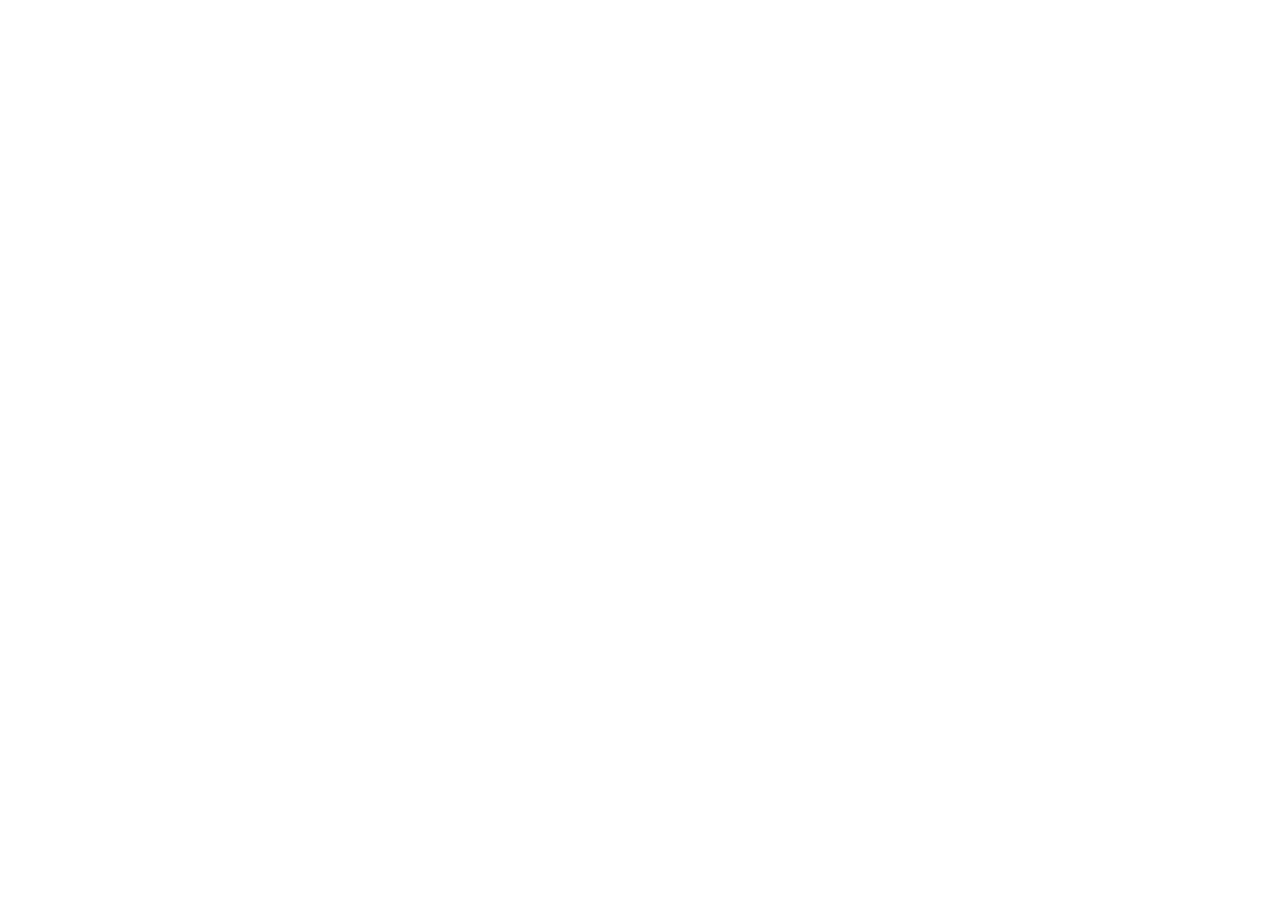
==== coffee-rush/index.html @ 92582ade "Add Coffee Rush to Aura & Oak Arcade: index.html" ====
<!doctype html>
<html lang="en">
  <head>
    <meta charset="UTF-8" />
    <meta name="viewport" content="width=device-width, initial-scale=1.0, maximum-scale=1.0, user-scalable=no" />
    <meta name="theme-color" content="#0B3325" />
    <meta name="description" content="Coffee Rush by Aura & Oak - a premium endless runner." />
    <title>Coffee Rush | Aura &amp; Oak</title>
    <script type="module" crossorigin src="./assets/index-nENcmsKz.js"></script>
    <link rel="stylesheet" crossorigin href="./assets/index-U_F7wojw.css">
  </head>
  <body>
    <div id="root"></div>
  </body>
</html>
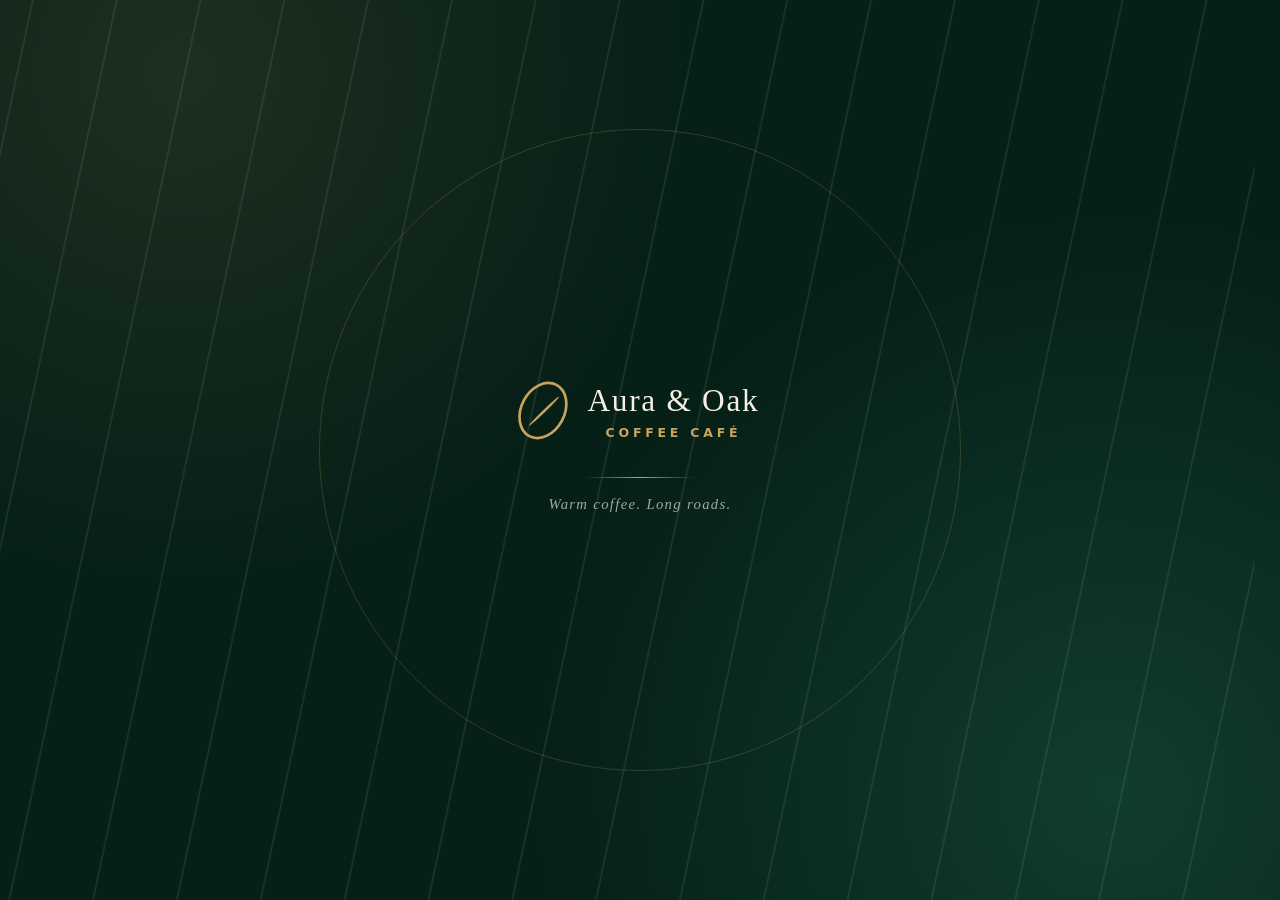
==== commit 6665abcf: "Fix Coffee Rush mobile layout: index.html" ====
--- a/coffee-rush/index.html
+++ b/coffee-rush/index.html
@@ -6,8 +6,8 @@
     <meta name="theme-color" content="#0B3325" />
     <meta name="description" content="Coffee Rush by Aura & Oak - a premium endless runner." />
     <title>Coffee Rush | Aura &amp; Oak</title>
-    <script type="module" crossorigin src="./assets/index-nENcmsKz.js"></script>
-    <link rel="stylesheet" crossorigin href="./assets/index-U_F7wojw.css">
+    <script type="module" crossorigin src="./assets/index-BvyMLfDd.js"></script>
+    <link rel="stylesheet" crossorigin href="./assets/index-C_2FrzP0.css">
   </head>
   <body>
     <div id="root"></div>
--- a/coffee-rush/assets/index-C_2FrzP0.css
+++ b/coffee-rush/assets/index-C_2FrzP0.css
@@ -0,0 +1 @@
+:root{color:#f5f0e4;background:#061f17;font-family:Inter,ui-sans-serif,system-ui,-apple-system,BlinkMacSystemFont,Segoe UI,sans-serif;font-synthesis:none;text-rendering:optimizeLegibility;--forest: #0b3325;--forest-deep: #061f17;--forest-soft: #174d39;--gold: #c9a45c;--gold-light: #e6ca88;--cream: #f5f0e4;--black: #111111;--danger: #9f4a3f;--line: rgba(201, 164, 92, .34);--muted: rgba(245, 240, 228, .65)}*{box-sizing:border-box;-webkit-tap-highlight-color:transparent}html,body,#root{min-width:320px;min-height:100%;margin:0}body{min-height:100vh;min-height:100svh;overflow-x:hidden;background:var(--forest-deep)}button{font:inherit}button:focus-visible{outline:2px solid var(--cream);outline-offset:3px}.screen{position:relative;min-height:100vh;min-height:100svh;overflow:hidden;background:radial-gradient(circle at 14% 8%,rgba(201,164,92,.12),transparent 32rem),radial-gradient(circle at 87% 88%,rgba(23,77,57,.65),transparent 36rem),var(--forest-deep)}.screen:before,.screen:after{content:"";position:absolute;z-index:0;width:220px;height:340px;opacity:.08;pointer-events:none;background:radial-gradient(ellipse at 37% 20%,var(--gold) 0 11%,transparent 12%),radial-gradient(ellipse at 67% 35%,var(--gold) 0 11%,transparent 12%),radial-gradient(ellipse at 31% 51%,var(--gold) 0 11%,transparent 12%),radial-gradient(ellipse at 65% 67%,var(--gold) 0 11%,transparent 12%),linear-gradient(72deg,transparent 49%,var(--gold) 49.5% 50.5%,transparent 51%)}.screen:before{top:-90px;left:-60px;transform:rotate(-25deg)}.screen:after{right:-50px;bottom:-95px;transform:rotate(155deg)}.brand-logo{position:relative;z-index:2;display:inline-flex;align-items:center;gap:16px}.brand-logo__bean{position:relative;width:34px;height:45px;border:2px solid var(--gold);border-radius:50%;transform:rotate(28deg)}.brand-logo__bean:after{content:"";position:absolute;top:5px;bottom:5px;left:50%;width:2px;border-radius:50%;background:var(--gold);transform:rotate(18deg)}.brand-logo__copy strong,.brand-logo__copy small{display:block}.brand-logo__copy strong{font-family:Georgia,Times New Roman,serif;font-size:1.45rem;font-weight:500;letter-spacing:.055em}.brand-logo__copy small{margin-top:4px;color:var(--gold);font-size:.58rem;font-weight:800;letter-spacing:.3em;text-transform:uppercase}.brand-logo--compact{gap:10px}.brand-logo--compact .brand-logo__bean{width:24px;height:33px}.brand-logo--compact .brand-logo__copy strong{font-size:1rem}.brand-logo--compact .brand-logo__copy small{font-size:.47rem}.eyebrow{margin:0 0 13px;color:var(--gold);font-size:.68rem;font-weight:850;letter-spacing:.28em;text-transform:uppercase}.menu-button{min-height:48px;padding:0 24px;cursor:pointer;border:1px solid var(--gold);border-radius:999px;color:var(--forest-deep);background:var(--gold);box-shadow:0 12px 30px #0003;font-size:.7rem;font-weight:850;letter-spacing:.14em;text-transform:uppercase;transition:color .16s ease,background .16s ease,transform .16s ease}.menu-button:hover{color:var(--cream);background:transparent;transform:translateY(-2px)}.menu-button--secondary{color:var(--gold-light);background:#061f1773;box-shadow:none}.menu-button--secondary:hover{color:var(--forest-deep);background:var(--gold)}.menu-button--danger{border-color:#9f4a3fcc;color:#e3a49a}.menu-button--danger:hover{color:var(--cream);background:var(--danger)}.splash-screen{display:grid;place-items:center}.splash-screen:before{width:min(52vw,640px);height:min(52vw,640px);top:50%;left:50%;border:1px solid rgba(201,164,92,.22);border-radius:50%;background:transparent;opacity:1;transform:translate(-50%,-50%);animation:splash-pulse 2.1s ease-in-out infinite}.splash-screen:after{display:none}.splash-content{position:relative;z-index:2;text-align:center;animation:splash-enter 1.2s ease both}.splash-content .brand-logo{transform:scale(1.35)}.splash-line{width:110px;height:1px;margin:40px auto 18px;background:linear-gradient(90deg,transparent,var(--gold),transparent)}.splash-content p{margin:0;color:var(--muted);font-family:Georgia,Times New Roman,serif;font-size:.92rem;font-style:italic;letter-spacing:.09em}.splash-rain,.rain-layer{position:absolute;inset:-30%;z-index:1;opacity:.13;pointer-events:none;background:repeating-linear-gradient(102deg,transparent 0 43px,rgba(196,221,215,.7) 44px 45px,transparent 46px 82px);transform:translate(-20%);animation:rain .85s linear infinite}.menu-screen{display:flex;flex-direction:column;padding:24px clamp(20px,5vw,72px) 20px}.menu-header,.menu-layout,.menu-footer{position:relative;z-index:3;width:min(1320px,100%);margin-right:auto;margin-left:auto}.menu-header{display:flex;align-items:center;justify-content:space-between;min-height:62px;padding-bottom:18px;border-bottom:1px solid var(--line)}.menu-header__tag{color:#f5f0e47a;font-size:.62rem;font-weight:750;letter-spacing:.18em;text-transform:uppercase}.menu-header__actions{display:flex;align-items:center;gap:18px}.arcade-back-link{padding:9px 14px;border:1px solid rgba(201,164,92,.45);border-radius:999px;color:var(--gold-light);font-size:.56rem;font-weight:800;letter-spacing:.12em;text-decoration:none;text-transform:uppercase;transition:color .15s ease,background .15s ease}.arcade-back-link:hover{color:var(--forest-deep);background:var(--gold)}.menu-footer span:last-child{text-align:right}.menu-layout{display:grid;flex:1;grid-template-columns:minmax(0,1fr) minmax(330px,.8fr);align-items:center;gap:clamp(35px,7vw,100px);padding:26px 0}.menu-hero h1{margin:0;font-family:Georgia,Times New Roman,serif;font-size:clamp(4.4rem,10vw,9.2rem);font-weight:500;letter-spacing:-.07em;line-height:.72;text-transform:uppercase}.menu-hero h1 em{display:block;margin-left:.48em;color:var(--gold-light);font-weight:500;text-transform:none}.menu-story{max-width:620px;margin:34px 0 30px;color:var(--muted);font-family:Georgia,Times New Roman,serif;font-size:clamp(.95rem,1.7vw,1.14rem);line-height:1.65}.menu-actions{display:grid;grid-template-columns:repeat(2,minmax(140px,210px));gap:10px}.hero-cup{position:relative;display:grid;place-items:center;min-height:420px;filter:drop-shadow(0 32px 35px rgba(0,0,0,.28))}.hero-cup:before,.hero-cup:after{content:"";position:absolute;width:min(32vw,410px);aspect-ratio:1;border:1px solid rgba(201,164,92,.3);border-radius:50%}.hero-cup:after{width:min(25vw,320px);opacity:.58}.hero-cup__body{position:relative;z-index:2;width:210px;height:180px;border-radius:22px 22px 82px 82px;background:var(--cream);box-shadow:inset 0 -24px #c9a45c1f;transform:rotate(-4deg);animation:cup-float 3.2s ease-in-out infinite}.hero-cup__body:before{content:"";position:absolute;top:43px;right:-74px;width:76px;height:72px;border:13px solid var(--cream);border-left:0;border-radius:0 50% 50% 0}.hero-cup__coffee{position:absolute;top:-8px;right:16px;left:16px;height:35px;border:8px solid var(--cream);border-radius:50%;background:#37251b;box-shadow:inset 0 0 0 5px #c9a45c8c}.hero-cup__face{position:absolute;top:78px;left:0;width:100%;color:var(--forest-deep);font-size:2.2rem;font-weight:900;letter-spacing:1.5rem;text-align:center;text-indent:1.5rem}.hero-cup__face:after{content:"";position:absolute;bottom:-22px;left:50%;width:35px;height:17px;border-bottom:4px solid var(--forest-deep);border-radius:50%;transform:translate(-50%)}.hero-cup__steam{position:absolute;z-index:4;width:26px;height:115px;border:4px solid var(--gold);border-right:0;border-bottom:0;border-radius:50%;opacity:.72;animation:steam 2.1s ease-in-out infinite}.hero-cup__steam--one{top:5px;margin-left:-48px}.hero-cup__steam--two{top:26px;margin-left:44px;transform:scale(.72) rotate(-13deg);animation-delay:-.8s}.hero-cup__shadow{position:absolute;z-index:1;width:245px;height:38px;margin-top:250px;border-radius:50%;background:#00000057;filter:blur(7px);animation:shadow-pulse 3.2s ease-in-out infinite}.hero-beans i{position:absolute;z-index:3;width:24px;height:34px;border:3px solid var(--gold);border-radius:50%}.hero-beans i:after{content:"";position:absolute;top:4px;bottom:4px;left:50%;width:2px;background:var(--gold)}.hero-beans i:nth-child(1){top:83px;left:12%;transform:rotate(28deg)}.hero-beans i:nth-child(2){right:3%;bottom:93px;transform:rotate(-24deg) scale(.8)}.hero-beans i:nth-child(3){bottom:48px;left:20%;transform:rotate(48deg) scale(.62)}.menu-footer{display:flex;justify-content:space-between;gap:20px;padding-top:17px;border-top:1px solid var(--line);color:#f5f0e46e;font-size:.59rem;font-weight:750;letter-spacing:.13em;text-transform:uppercase}.menu-city{position:absolute;right:0;bottom:0;left:0;z-index:0;height:30%;opacity:.24}.menu-city span{position:absolute;bottom:0;width:18%;background:#020d0a}.menu-city span:nth-child(1){left:0;height:55%}.menu-city span:nth-child(2){left:17%;height:75%}.menu-city span:nth-child(3){left:41%;height:43%}.menu-city span:nth-child(4){left:61%;height:68%}.menu-city span:nth-child(5){right:0;height:52%}.panel-screen{display:grid;place-items:center;padding:28px}.panel-shell{position:relative;z-index:2;width:min(900px,100%);padding:clamp(24px,5vw,54px);border:1px solid rgba(201,164,92,.55);border-radius:28px;background:linear-gradient(145deg,#0b3325f7,#061f17fa);box-shadow:0 32px 90px #00000059}.panel-shell--narrow{width:min(690px,100%)}.panel-heading{margin:clamp(36px,6vw,64px) 0 28px}.panel-heading h1{margin:0;font-family:Georgia,Times New Roman,serif;font-size:clamp(2.8rem,8vw,5.8rem);font-weight:500;letter-spacing:-.05em;line-height:.9}.panel-heading>p:last-child{max-width:520px;margin:18px 0 0;color:var(--muted);font-family:Georgia,Times New Roman,serif;line-height:1.6}.panel-actions{display:flex;flex-wrap:wrap;gap:10px;margin-top:28px}.leaderboard{overflow:hidden;border:1px solid var(--line);border-radius:16px}.leaderboard__head,.leaderboard__row{display:grid;grid-template-columns:.6fr 1.2fr 1fr .7fr;align-items:center;gap:14px;padding:13px 18px}.leaderboard__head{color:var(--gold);background:#c9a45c14;font-size:.56rem;font-weight:850;letter-spacing:.14em;text-transform:uppercase}.leaderboard__row{min-height:51px;border-top:1px solid rgba(201,164,92,.15);color:var(--muted);font-size:.84rem}.leaderboard__row strong{color:var(--cream);font-size:1rem}.leaderboard__row .rank{color:var(--gold-light);font-family:Georgia,Times New Roman,serif;font-size:1.05rem}.leaderboard__empty{display:grid;gap:8px;place-items:center;min-height:170px;padding:25px;color:var(--muted);text-align:center}.leaderboard__empty strong{color:var(--cream);font-family:Georgia,Times New Roman,serif;font-size:1.6rem;font-weight:500}.settings-list{display:grid;gap:10px}.setting-row{display:flex;align-items:center;justify-content:space-between;gap:22px;min-height:82px;padding:15px 18px;cursor:pointer;border:1px solid rgba(201,164,92,.25);border-radius:14px;color:var(--cream);background:#1111111f;text-align:left;transition:border-color .15s ease,background .15s ease}.setting-row:hover{border-color:var(--gold);background:#c9a45c14}.setting-row strong,.setting-row small{display:block}.setting-row strong{font-family:Georgia,Times New Roman,serif;font-size:1.08rem;font-weight:500}.setting-row small{margin-top:5px;color:var(--muted);line-height:1.35}.toggle{position:relative;flex:0 0 auto;width:55px;height:30px;border:1px solid var(--line);border-radius:999px;background:#1111115c;transition:background .16s ease}.toggle i{position:absolute;top:4px;left:4px;width:20px;height:20px;border-radius:50%;background:var(--muted);transition:transform .16s ease,background .16s ease}.toggle--on{background:var(--gold)}.toggle--on i{background:var(--forest-deep);transform:translate(25px)}.credit-card{display:grid;grid-template-columns:1fr 1.3fr;gap:0;overflow:hidden;border:1px solid var(--line);border-radius:16px}.credit-card span,.credit-card strong{padding:15px 18px;border-bottom:1px solid rgba(201,164,92,.14)}.credit-card span{color:var(--muted);font-size:.65rem;font-weight:800;letter-spacing:.1em;text-transform:uppercase}.credit-card strong{color:var(--gold-light);font-family:Georgia,Times New Roman,serif;font-weight:500}blockquote{margin:28px 0 0;color:var(--cream);font-family:Georgia,Times New Roman,serif;font-size:1.25rem;font-style:italic}.game-screen{position:relative;display:flex;flex-direction:column;min-height:100vh;min-height:100svh;overflow:hidden;color:var(--cream);background:radial-gradient(circle at 50% 0,rgba(201,164,92,.08),transparent 44rem),var(--forest-deep)}.game-topbar{position:relative;z-index:5;display:grid;grid-template-columns:minmax(130px,1fr) minmax(220px,1.3fr) minmax(130px,1fr);align-items:center;gap:20px;min-height:64px;padding:9px clamp(14px,3vw,38px);border-bottom:1px solid var(--line);background:#061f17f0;backdrop-filter:blur(14px)}.stage-name{overflow:hidden;text-align:center}.stage-name span,.stage-name strong{display:block;overflow:hidden;text-overflow:ellipsis;white-space:nowrap}.stage-name span{color:#f5f0e46b;font-size:.48rem;font-weight:800;letter-spacing:.17em;text-transform:uppercase}.stage-name strong{margin-top:3px;color:var(--gold-light);font-family:Georgia,Times New Roman,serif;font-size:.98rem;font-weight:500}.icon-button{display:flex;align-items:center;justify-content:center;justify-self:end;gap:6px;width:42px;height:42px;cursor:pointer;border:1px solid var(--gold);border-radius:50%;background:transparent}.icon-button span{width:4px;height:16px;border-radius:3px;background:var(--gold)}.icon-button:disabled{cursor:wait;opacity:.35}.game-stats{position:relative;z-index:5;display:grid;grid-template-columns:repeat(4,minmax(0,1fr));border-bottom:1px solid rgba(201,164,92,.18);background:#0b3325e6}.stat-block{min-width:0;padding:8px clamp(10px,2vw,24px);border-right:1px solid rgba(201,164,92,.15)}.stat-block:last-child{border-right:0}.stat-block span,.stat-block strong,.stat-block small{display:block}.stat-block span{color:#f5f0e470;font-size:.47rem;font-weight:850;letter-spacing:.14em;text-transform:uppercase}.stat-block strong{overflow:hidden;margin-top:2px;color:var(--gold-light);font-size:clamp(.88rem,2.3vw,1.22rem);line-height:1.05;text-overflow:ellipsis;white-space:nowrap}.stat-block small{color:var(--muted);font-size:.52rem}.stat-block--combo{position:relative}.power-bar{position:relative;z-index:5;display:flex;justify-content:center;gap:7px;min-height:37px;padding:5px 12px;overflow-x:auto;border-bottom:1px solid rgba(201,164,92,.16);background:#061f17e0;scrollbar-width:none}.power-bar::-webkit-scrollbar{display:none}.power-bar--empty{align-items:center;color:#f5f0e459;font-size:.56rem;font-weight:750;letter-spacing:.1em;text-transform:uppercase}.power-pill{display:flex;align-items:center;gap:6px;flex:0 0 auto;padding:3px 9px 3px 4px;border:1px solid var(--line);border-radius:999px;color:var(--cream);background:#174d39d9;font-size:.58rem;font-weight:750}.power-pill__icon{display:grid;place-items:center;width:23px;height:23px;border-radius:50%;color:var(--forest-deep);background:var(--gold);font-size:.65rem;font-weight:900}.power-pill strong{color:var(--gold-light)}.game-stage{position:relative;display:flex;flex:1;flex-direction:column;align-items:center;justify-content:center;min-height:0;padding:8px 12px 9px}.game-frame{position:relative;width:min(100%,calc((100vh - 230px) * 16 / 9),1120px);width:min(100%,calc((100svh - 230px) * 16 / 9),1120px);min-width:300px;aspect-ratio:16 / 9;overflow:hidden;border:2px solid var(--gold);border-radius:17px;background:var(--forest);box-shadow:0 25px 70px #00000061,inset 0 0 0 3px #f5f0e40d;touch-action:none}.game-canvas,.game-canvas canvas{display:block;width:100%!important;height:100%!important}.loading-card{position:absolute;inset:0;display:flex;flex-direction:column;align-items:center;justify-content:center;gap:18px;color:var(--gold-light);background:var(--forest);font-family:Georgia,Times New Roman,serif}.loading-bean{position:relative;width:34px;height:47px;border:3px solid var(--gold);border-radius:50%;animation:bean-spin 1s linear infinite}.loading-bean:after{content:"";position:absolute;top:5px;bottom:5px;left:50%;width:2px;background:var(--gold)}.stage-notice{position:absolute;top:16%;left:50%;z-index:12;min-width:min(360px,80%);padding:12px 18px;border:1px solid var(--gold);border-radius:999px;color:var(--gold-light);background:#061f17d6;font-size:.68rem;font-weight:850;letter-spacing:.14em;text-align:center;text-transform:uppercase;transform:translate(-50%);animation:notice 2.4s ease both}.control-legend{display:flex;justify-content:center;gap:20px;padding-top:7px;color:#f5f0e470;font-size:.55rem;font-weight:750;letter-spacing:.07em;text-transform:uppercase}kbd{display:inline-grid;place-items:center;min-width:21px;height:19px;margin-right:3px;border:1px solid var(--line);border-radius:4px;color:var(--gold-light);background:#c9a45c14;font-family:inherit;font-size:.58rem}.control-legend__mobile{display:none}.modal-backdrop{position:fixed;inset:0;z-index:100;display:grid;place-items:center;padding:20px;background:#020d0ac7;backdrop-filter:blur(12px);animation:modal-in .18s ease both}.modal-card{width:min(460px,100%);padding:clamp(25px,5vw,46px);border:1px solid rgba(201,164,92,.68);border-radius:25px;background:linear-gradient(145deg,#0b3325fc,#061f17fc);box-shadow:0 35px 100px #00000080;text-align:center}.modal-card--wide{width:min(660px,100%)}.modal-card h2{margin:0;font-family:Georgia,Times New Roman,serif;font-size:clamp(3rem,10vw,5.6rem);font-weight:500;letter-spacing:-.05em;line-height:.9}.modal-card>p:not(.eyebrow){color:var(--muted);font-family:Georgia,Times New Roman,serif}.modal-actions{display:grid;gap:9px;margin-top:25px}.result-grid{display:grid;grid-template-columns:repeat(4,1fr);gap:8px;margin:28px 0 20px}.result-grid>div{padding:12px 8px;border:1px solid rgba(201,164,92,.22);border-radius:11px;background:#11111124}.result-grid span,.result-grid strong{display:block}.result-grid span{color:#f5f0e473;font-size:.48rem;font-weight:850;letter-spacing:.11em;text-transform:uppercase}.result-grid strong{overflow:hidden;margin-top:5px;color:var(--gold-light);font-size:clamp(.92rem,3vw,1.28rem);text-overflow:ellipsis}.reward-copy{line-height:1.5}@keyframes splash-enter{0%{opacity:0;transform:translateY(20px)}to{opacity:1;transform:translateY(0)}}@keyframes splash-pulse{0%,to{opacity:.32;transform:translate(-50%,-50%) scale(.94)}50%{opacity:.75;transform:translate(-50%,-50%) scale(1.02)}}@keyframes rain{to{transform:translate(90px,150px)}}@keyframes cup-float{0%,to{transform:translateY(0) rotate(-4deg)}50%{transform:translateY(-14px) rotate(2deg)}}@keyframes shadow-pulse{0%,to{opacity:.7;transform:scaleX(1)}50%{opacity:.45;transform:scaleX(.83)}}@keyframes steam{0%,to{opacity:.25;transform:translateY(12px) rotate(12deg) scale(.85)}50%{opacity:.75;transform:translateY(-7px) rotate(-4deg) scale(1)}}@keyframes bean-spin{to{transform:rotate(360deg)}}@keyframes notice{0%{opacity:0;transform:translate(-50%,-16px)}18%,78%{opacity:1;transform:translate(-50%)}to{opacity:0;transform:translate(-50%,12px)}}@keyframes modal-in{0%{opacity:0}to{opacity:1}}@media (max-width: 840px){.menu-layout{grid-template-columns:1fr}.hero-cup{display:none}.menu-story{max-width:680px}.game-frame{width:min(100%,calc((100svh - 235px) * 16 / 9))}}@media (max-width: 600px){.menu-screen{padding:15px 15px 14px}.menu-header__tag{display:none}.menu-header__actions{gap:0}.arcade-back-link{padding:8px 11px;font-size:.5rem}.menu-layout{padding:46px 0 30px}.menu-hero h1{font-size:clamp(4.3rem,23vw,7.2rem)}.menu-hero h1 em{margin-left:.28em}.menu-story{margin-top:30px}.menu-actions{grid-template-columns:1fr 1fr}.menu-button{min-height:46px;padding:0 15px;font-size:.62rem}.menu-footer{display:block;line-height:1.8}.menu-footer span{display:block}.menu-footer span:last-child{margin-top:4px;text-align:left}.panel-screen{padding:11px}.panel-shell{padding:22px 16px;border-radius:19px}.panel-heading{margin:35px 0 22px}.leaderboard__head,.leaderboard__row{grid-template-columns:.48fr 1fr .8fr .55fr;gap:7px;padding-right:10px;padding-left:10px}.leaderboard__head{font-size:.47rem}.leaderboard__row{font-size:.69rem}.credit-card{grid-template-columns:1fr}.credit-card strong{padding-top:5px}.game-topbar{grid-template-columns:95px 1fr 42px;gap:8px;min-height:56px;padding:7px 10px}.game-topbar .brand-logo__copy small{display:none}.game-topbar .brand-logo__copy strong{font-size:.78rem}.game-topbar .brand-logo__bean{width:19px;height:27px}.stage-name strong{font-size:.75rem}.game-stats{grid-template-columns:repeat(4,1fr)}.stat-block{padding:7px 6px}.stat-block span{font-size:.4rem}.stat-block strong{font-size:.77rem}.stat-block small{display:none}.power-bar{justify-content:flex-start;min-height:34px}.power-bar--empty{justify-content:center;font-size:.46rem}.game-stage{justify-content:flex-start;padding:11px 5px 7px}.game-frame{width:min(100%,calc((100svh - 210px)*.75));min-width:0;aspect-ratio:3 / 4;border-radius:10px}.game-canvas{position:absolute;inset:0;overflow:hidden}.game-canvas canvas{position:absolute;top:0;left:50%;width:auto!important;max-width:none;height:100%!important;margin:0!important;transform:translate(-50%)}.control-legend span:not(.control-legend__mobile){display:none}.control-legend__mobile{display:inline}.result-grid{grid-template-columns:1fr 1fr}}@media (max-height: 560px) and (orientation: landscape){.game-topbar{min-height:46px;padding-top:4px;padding-bottom:4px}.game-topbar .brand-logo__copy small{display:none}.game-stats{position:absolute;top:51px;left:12px;z-index:20;grid-template-columns:repeat(4,auto);overflow:hidden;border:1px solid var(--line);border-radius:10px;background:#061f17b8;backdrop-filter:blur(8px)}.stat-block{min-width:80px;padding:5px 9px}.stat-block span{font-size:.39rem}.stat-block strong{font-size:.78rem}.stat-block small{display:none}.power-bar{position:absolute;top:51px;right:12px;z-index:20;max-width:45%;min-height:30px;border:1px solid var(--line);border-radius:999px;background:#061f17b8}.power-bar--empty{display:none}.game-stage{padding:4px}.game-frame{width:min(100%,calc((100svh - 58px) * 16 / 9));border-radius:9px}.control-legend{display:none}.modal-card{padding:20px 26px}.modal-card h2{font-size:3.2rem}.result-grid{margin:15px 0 10px}.modal-actions{grid-template-columns:repeat(3,1fr);margin-top:14px}}@media (prefers-reduced-motion: reduce){*,*:before,*:after{scroll-behavior:auto!important;animation-duration:.01ms!important;animation-iteration-count:1!important}}
